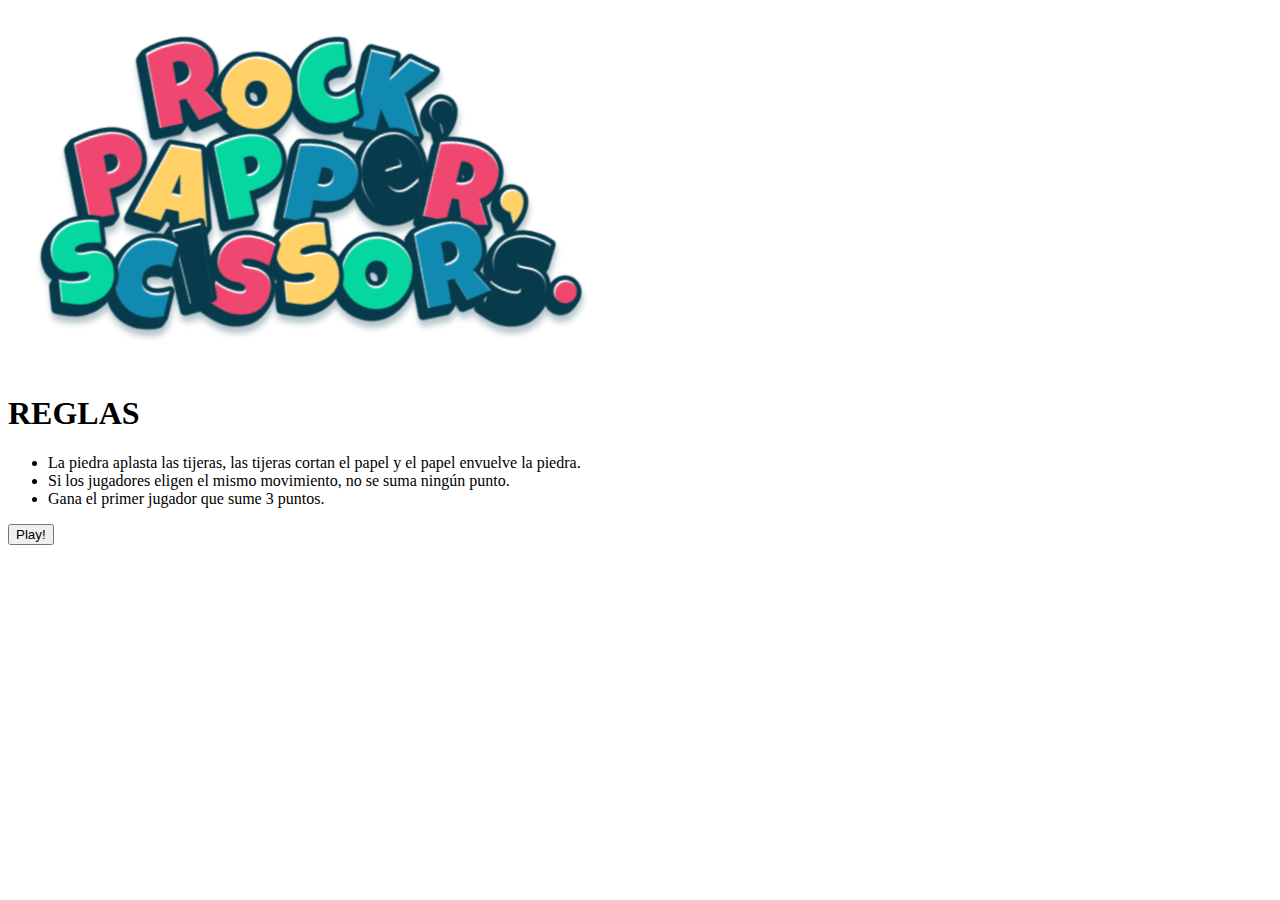
==== index.html @ 4c74b2ef "Merge pull request #1 from Nannitta/first_steps" ====
<!DOCTYPE html>
<html lang="es">
	<head>
		<meta charset="UTF-8" />
		<meta name="viewport" content="width=device-width, initial-scale=1.0" />
		<title></title>
		<link rel="stylesheet" href="./style.css" />
	</head>
	<body>
		<img src="./assets/logo.png" alt="Logo" />
		<section>
			<h1>REGLAS</h1>
			<ul>
				<li>
					La piedra aplasta las tijeras, las tijeras cortan el papel y el papel
					envuelve la piedra.
				</li>
				<li>
					Si los jugadores eligen el mismo movimiento, no se suma ningún punto.
				</li>
				<li>Gana el primer jugador que sume 3 puntos.</li>
			</ul>
			<button>Play!</button>
		</section>
	</body>
</html>
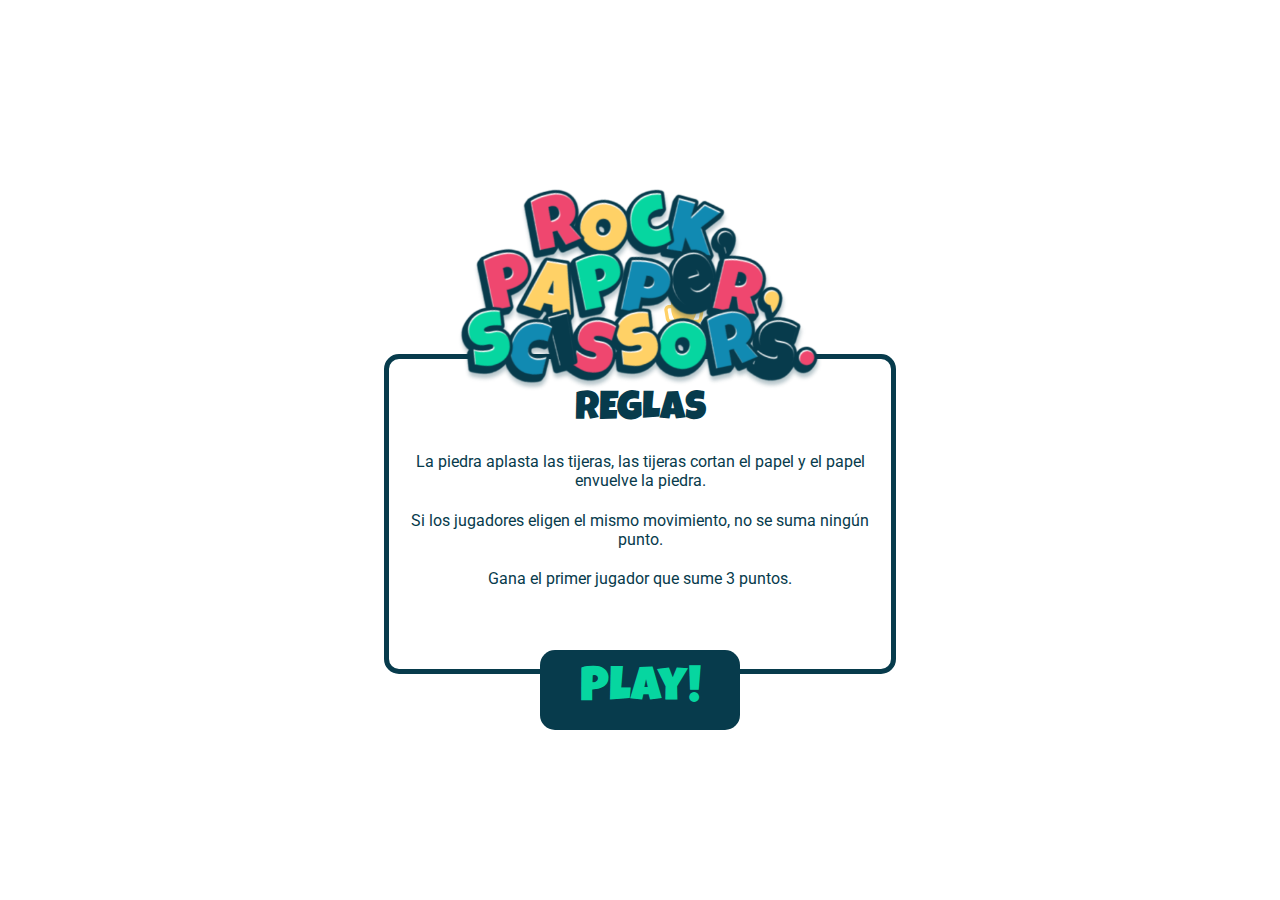
==== commit 9ed2ff6f: "Merge pull request #2 from Nannitta/style_homepage" ====
--- a/index.html
+++ b/index.html
@@ -5,9 +5,16 @@
 		<meta name="viewport" content="width=device-width, initial-scale=1.0" />
 		<title></title>
 		<link rel="stylesheet" href="./style.css" />
+		<link
+			rel="stylesheet"
+			href="https://cdnjs.cloudflare.com/ajax/libs/animate.css/4.1.1/animate.min.css"
+		/>
 	</head>
 	<body>
-		<img src="./assets/logo.png" alt="Logo" />
+		<a href="" id="leaderboard">
+			<img src="./assets/leaderboard.svg" alt="Leaderboard" />
+		</a>
+		<img src="./assets/logo.png" alt="Logo" id="logo" />
 		<section>
 			<h1>REGLAS</h1>
 			<ul>
@@ -20,7 +27,7 @@
 				</li>
 				<li>Gana el primer jugador que sume 3 puntos.</li>
 			</ul>
-			<button>Play!</button>
+			<a href=""><button>Play!</button></a>
 		</section>
 	</body>
 </html>
--- a/style.css
+++ b/style.css
@@ -0,0 +1,132 @@
+@import url('https://fonts.googleapis.com/css2?family=Roboto:wght@100;300;400;700&display=swap');
+
+@font-face {
+  font-family: 'luckiest';
+  src: url('./fonts/luckiest-guy-regular.TTF');
+}
+
+:root {
+  --rojo: #EF476F;
+  --amarillo: #FFD166;
+  --verde: #06D6A0;
+  --azul: #118AB2;
+  --oscuro: #073B4C;
+}
+
+* {
+  margin: 0;
+  padding: 0;
+  box-sizing: border-box;
+}
+
+body {
+  height: 100vh;
+  display: flex;
+  flex-direction: column;
+  justify-content: center;
+  align-items: center;
+  color: #f7d994;
+}
+
+#leaderboard {
+  align-self: flex-end;
+  position: absolute;
+  z-index: -1;
+  padding-right: 2.3rem;
+  top: 30px;
+}
+
+img#logo {
+  width: 400px;
+  animation: pulse;
+  animation-duration: 1s;
+  animation-iteration-count: 2;
+  display: flex;
+  z-index: 1;
+}
+
+section {
+  display: flex;
+  flex-direction: column;
+  align-items: center;
+  border: 5px solid var(--oscuro);
+  border-radius: 15px;
+  width: 80%;
+  position: relative;
+  bottom: 50px;
+  height: 22rem;
+}
+
+h1 {
+  padding: 2rem 0 0.5rem 0;
+  text-align: center;
+  font-family: 'luckiest';
+  font-size: 2.5rem;
+  font-weight: 200;
+  color: var(--oscuro);
+}
+
+li {
+  font-family: 'Roboto';
+  font-weight: 400;
+  list-style: none;
+  color: var(--oscuro);
+  text-align: center;
+  padding: 0.8rem 0 0.5rem 0;
+}
+
+button {
+  width: 200px;
+  border-radius: 15px;
+  border: none;
+  font-family: 'luckiest';
+  color: var(--verde);
+  background-color: var(--oscuro);
+  font-size: 3rem;
+  padding: 1rem 2rem;
+  position: relative;
+  top: 1.2vh;
+}
+
+@media (max-width: 1024px) and (min-width: 768px) {
+  #leaderboard {
+    padding-right: 5rem;
+    top: 310px;
+  }
+
+  section {
+    bottom: 55px;
+    height: 20rem;
+    padding: 0 1rem;
+  }
+
+  a {
+    height: 0px;
+  }
+
+  button {
+    top: 3.8vh;
+  }
+}
+
+@media (min-width: 1025px) {
+  #leaderboard {
+    padding-right: 36rem;
+    top: 300px;
+  }
+
+  section {
+    bottom: 55px;
+    height: 20rem;
+    padding: 0 1rem;
+    width: 40%;
+  }
+
+  a {
+    height: 0px;
+  }
+
+  button {
+    top: 6vh;
+  }
+}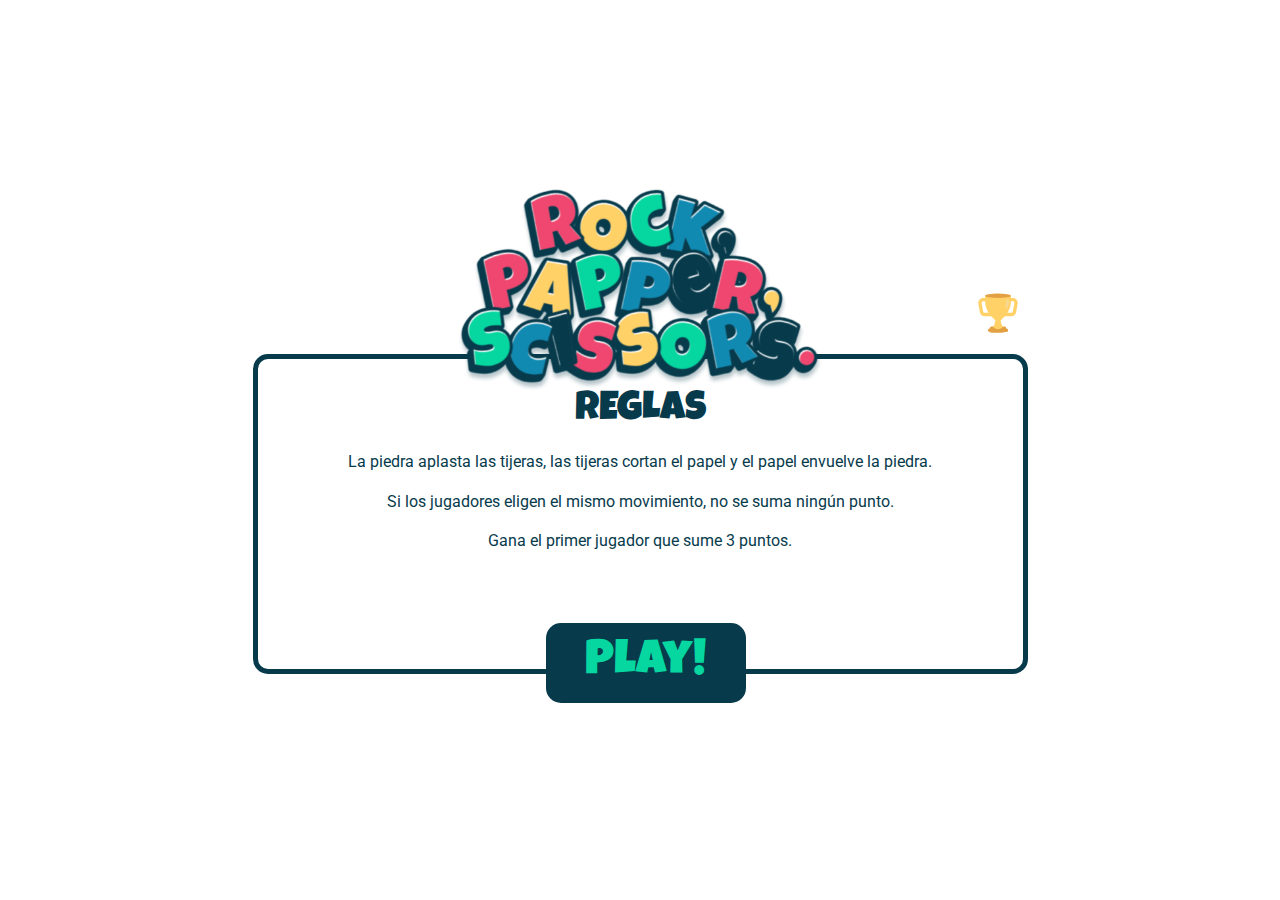
==== commit b1dbabd4: "Merge pull request #3 from Nannitta/responsive" ====
--- a/index.html
+++ b/index.html
@@ -11,11 +11,11 @@
 		/>
 	</head>
 	<body>
-		<a href="" id="leaderboard">
-			<img src="./assets/leaderboard.svg" alt="Leaderboard" />
-		</a>
 		<img src="./assets/logo.png" alt="Logo" id="logo" />
 		<section>
+			<a href="" id="leaderboard">
+				<img src="./assets/leaderboard.svg" alt="Leaderboard" />
+			</a>
 			<h1>REGLAS</h1>
 			<ul>
 				<li>
--- a/style.css
+++ b/style.css
@@ -25,15 +25,13 @@
   flex-direction: column;
   justify-content: center;
   align-items: center;
-  color: #f7d994;
+  position: relative;
 }
 
-#leaderboard {
-  align-self: flex-end;
+#leaderboard img {
   position: absolute;
-  z-index: -1;
-  padding-right: 2.3rem;
-  top: 30px;
+  bottom: 31rem;
+  left: 16rem;
 }
 
 img#logo {
@@ -51,7 +49,7 @@
   align-items: center;
   border: 5px solid var(--oscuro);
   border-radius: 15px;
-  width: 80%;
+  max-width: 300px;
   position: relative;
   bottom: 50px;
   height: 22rem;
@@ -84,8 +82,9 @@
   background-color: var(--oscuro);
   font-size: 3rem;
   padding: 1rem 2rem;
-  position: relative;
-  top: 1.2vh;
+  position: absolute;
+  top: 18.5rem;
+  left: 3rem;
 }
 
 @media (max-width: 1024px) and (min-width: 768px) {
@@ -94,10 +93,16 @@
     top: 310px;
   }
 
+  #leaderboard img {
+    bottom: 21rem;
+    left: 36rem;
+  }
+
   section {
     bottom: 55px;
     height: 20rem;
     padding: 0 1rem;
+    max-width: 625px;
   }
 
   a {
@@ -105,7 +110,8 @@
   }
 
   button {
-    top: 3.8vh;
+    top: 16.5rem;
+    left: 13rem;
   }
 }
 
@@ -115,18 +121,28 @@
     top: 300px;
   }
 
+  #leaderboard img {
+    bottom: 21rem;
+    left: 45rem;
+  }
+
   section {
     bottom: 55px;
     height: 20rem;
     padding: 0 1rem;
-    width: 40%;
-  }
-
-  a {
-    height: 0px;
+    min-width: 775px;
   }
 
   button {
-    top: 6vh;
+    top: 16.5rem;
+    left: 18rem;
+  }
+
+  button:hover {
+    cursor: pointer;
+    color: var(--oscuro);
+    background-color: var(--verde);
+    transition: all 0.2s ease-in-out;
+    transform: scale(1.2);
   }
 }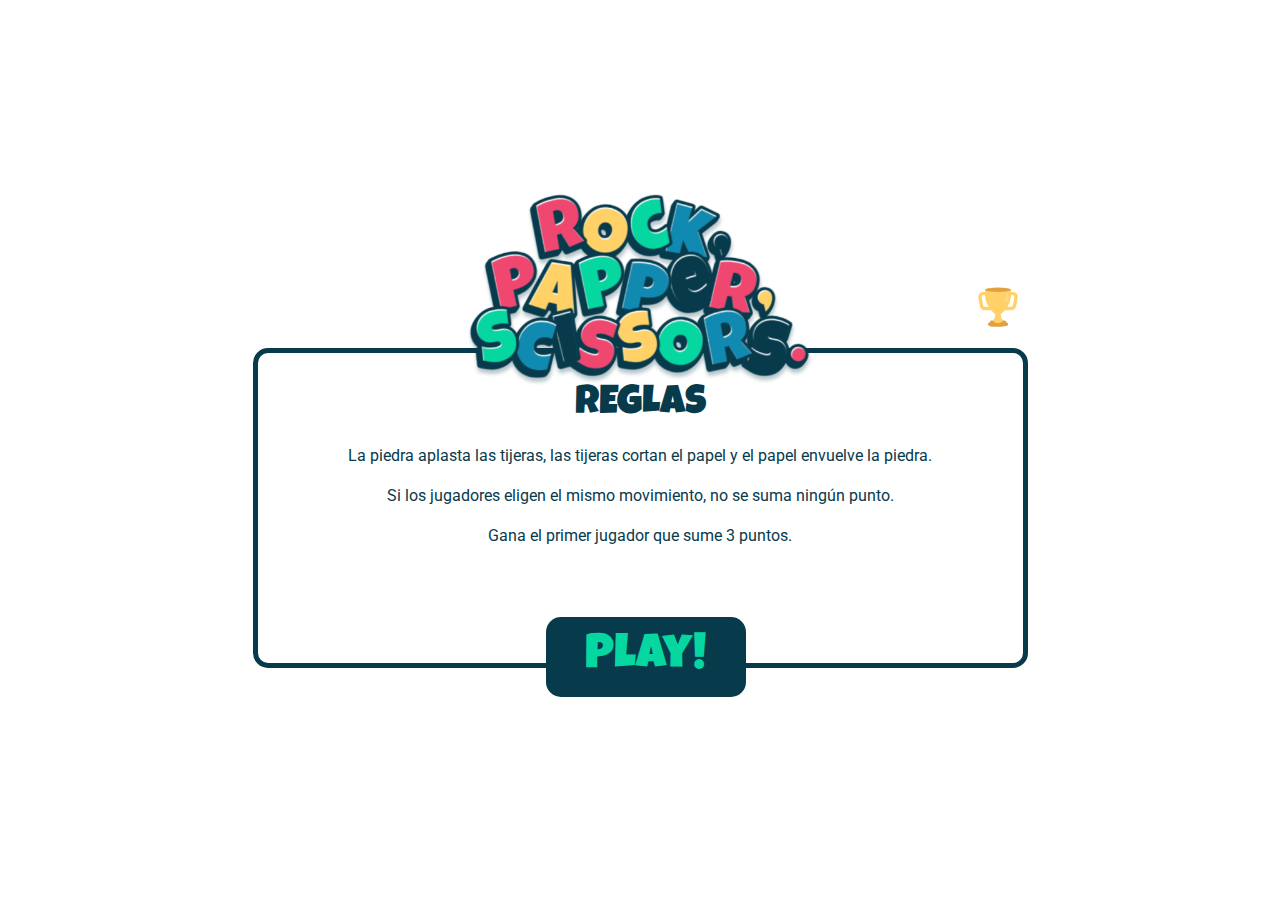
==== commit e47d42e7: "Merge pull request #10 from Nannitta/leaderboard" ====
--- a/index.html
+++ b/index.html
@@ -3,17 +3,18 @@
 	<head>
 		<meta charset="UTF-8" />
 		<meta name="viewport" content="width=device-width, initial-scale=1.0" />
-		<title></title>
+		<title>Rock, Paper, Scissors.</title>
 		<link rel="stylesheet" href="./style.css" />
 		<link
 			rel="stylesheet"
 			href="https://cdnjs.cloudflare.com/ajax/libs/animate.css/4.1.1/animate.min.css"
 		/>
+		<link rel="shortcut icon" href="./favicon.ico" type="image/x-icon" />
 	</head>
 	<body>
 		<img src="./assets/logo.png" alt="Logo" id="logo" />
 		<section>
-			<a href="" id="leaderboard">
+			<a href="./pages/leaderboard/leaderboard.html" id="leaderboard">
 				<img src="./assets/leaderboard.svg" alt="Leaderboard" />
 			</a>
 			<h1>REGLAS</h1>
@@ -27,7 +28,7 @@
 				</li>
 				<li>Gana el primer jugador que sume 3 puntos.</li>
 			</ul>
-			<a href=""><button>Play!</button></a>
+			<a href="./pages/game/game.html"><button>Play!</button></a>
 		</section>
 	</body>
 </html>
--- a/style.css
+++ b/style.css
@@ -6,10 +6,7 @@
 }
 
 :root {
-  --rojo: #EF476F;
-  --amarillo: #FFD166;
   --verde: #06D6A0;
-  --azul: #118AB2;
   --oscuro: #073B4C;
 }
 
@@ -32,10 +29,11 @@
   position: absolute;
   bottom: 31rem;
   left: 16rem;
+  z-index: 2;
 }
 
 img#logo {
-  width: 400px;
+  width: 380px;
   animation: pulse;
   animation-duration: 1s;
   animation-iteration-count: 2;
